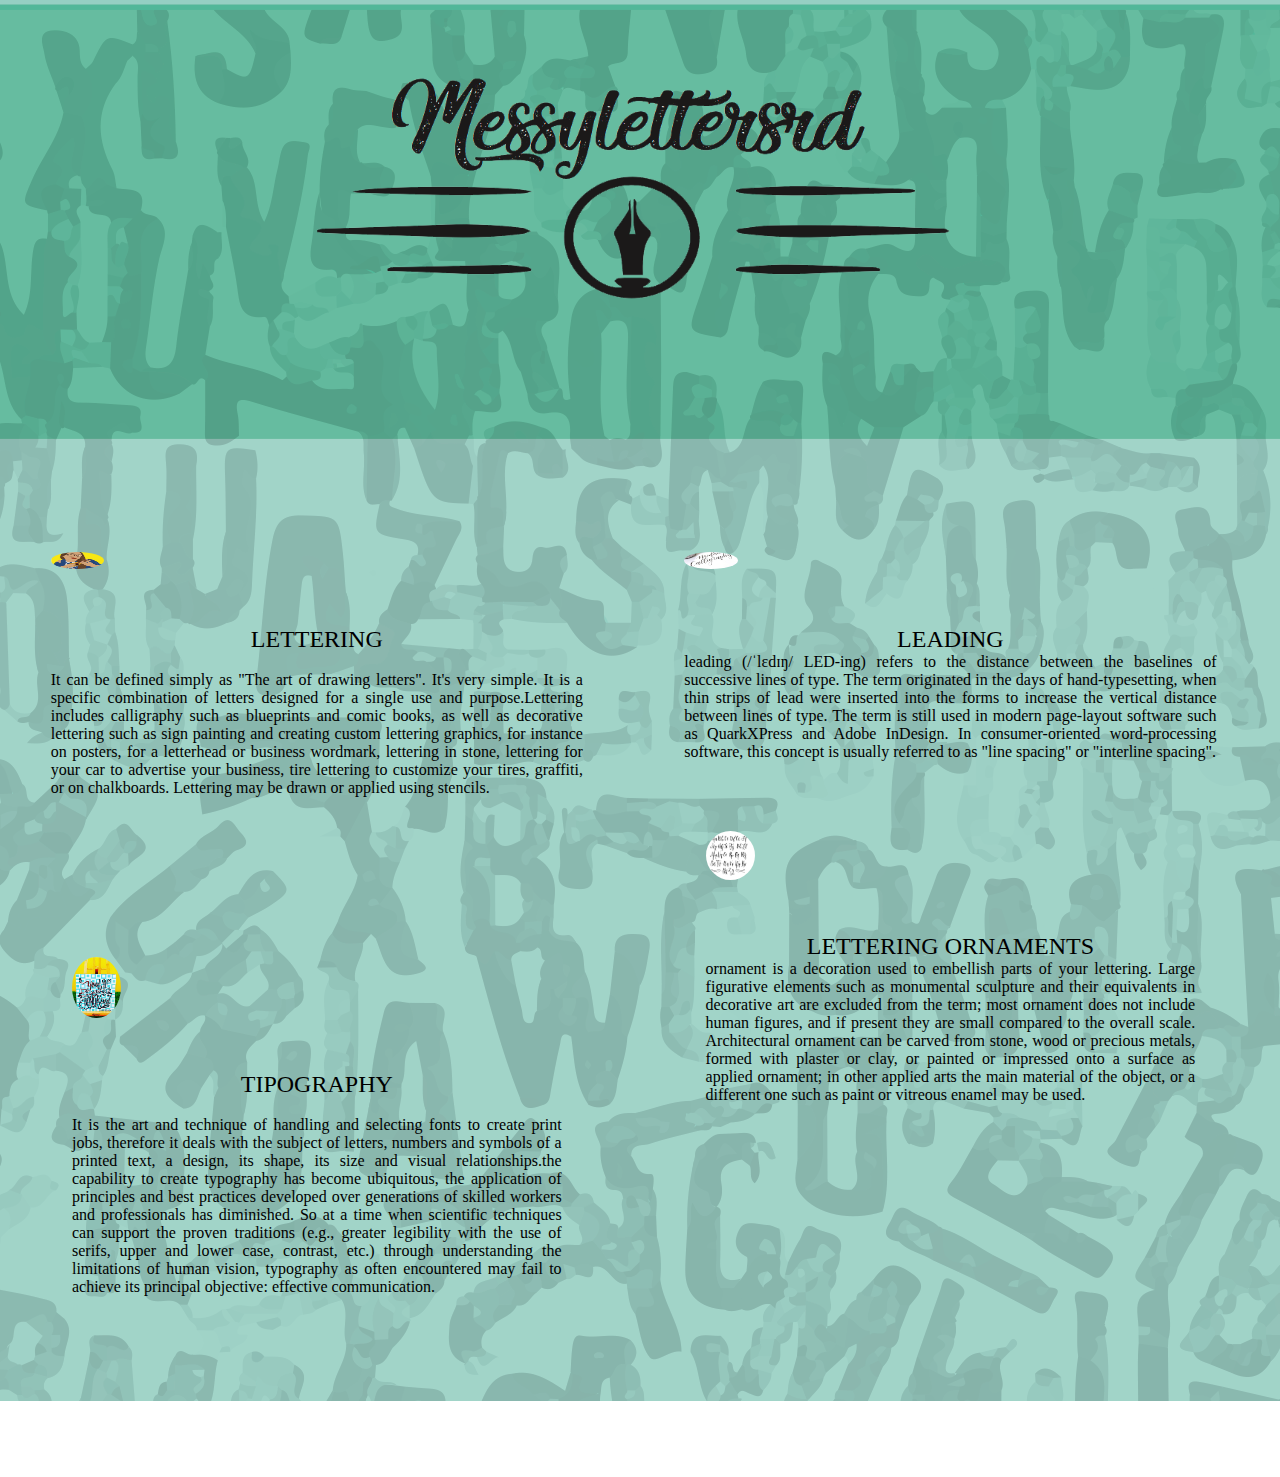
==== tarea/index.html @ 5ddad279 "Add files via upload" ====
<!DOCTYPE html>
<html lang="en">
<head>
  <meta charset="UTF-8">
  <meta charset="utf-8" content="width=device-width,initial-scale=1">
    <link rel="stylesheet" href="css/reset.css" type="text/css">
     <link rel="stylesheet" type="text/css" href="css/style.css">
     <title>MESSYLETTERSRD</title>
 </head>

<body background="img/fondofinal.png" width=99% height=99%>
  <header>
    <h1><img src="img/logofinal.png" width=50% height=50% ></h1>
  </header>
<div class="row">
	<div class="column-1">
	

    <body>
    	<img src="img/coviquintana.jpg">

    	  <h2>LETTERING</h2> 
    <br>
       <p>It can be defined simply as "The art of drawing letters". It's very simple. It is a specific combination of letters designed for a single use and purpose.Lettering includes calligraphy such as blueprints and comic books, as well as decorative lettering such as sign painting and creating custom lettering graphics, for instance on posters, for a letterhead or business wordmark, lettering in stone, lettering for your car to advertise your business, tire lettering to customize your tires, graffiti, or on chalkboards. Lettering may be drawn or applied using stencils.</p><br><br><br><br><br>


<div class="column-2">
<img src="img/lettering.jpg">
  <h2>TIPOGRAPHY</h2><br>
        <p>It is the art and technique of handling and selecting fonts to create print jobs, therefore it deals with the subject of letters, numbers and symbols of a printed text, a design, its shape, its size and visual relationships.the capability to create typography has become ubiquitous, the application of principles and best practices developed over generations of skilled workers and professionals has diminished. So at a time when scientific techniques can support the proven traditions (e.g., greater legibility with the use of serifs, upper and lower case, contrast, etc.) through understanding the limitations of human vision, typography as often encountered may fail to achieve its principal objective: effective communication.</p>
</div></div>
<div class="column-3">
  <img src="img/cali.jpg">
  <h2>LEADING</h2>
  <p>leading (/ˈlɛdɪŋ/ LED-ing) refers to the distance between the baselines of successive lines of type. The term originated in the days of hand-typesetting, when thin strips of lead were inserted into the forms to increase the vertical distance between lines of type. The term is still used in modern page-layout software such as QuarkXPress and Adobe InDesign.
  In consumer-oriented word-processing software, this concept is usually referred to as "line spacing" or "interline spacing".</p>

  <div class="column-4">
    <img src="img/abc.jpg">
    <h2>LETTERING ORNAMENTS</h2>
    <p>ornament is a decoration used to embellish parts of your lettering. Large figurative elements such as monumental sculpture and their equivalents in decorative art are excluded from the term; most ornament does not include human figures, and if present they are small compared to the overall scale. Architectural ornament can be carved from stone, wood or precious metals, formed with plaster or clay, or painted or impressed onto a surface as applied ornament; in other applied arts the main material of the object, or a different one such as paint or vitreous enamel may be used.</p>
  </div></div>

        	
    </body>
    </html>
---- tarea/css/style.css ----
body{ 
  background-color:#ffffff;
  width: 99%;
  height:99%;

}


h1{ text-align: center;
margin-bottom:10%;
margin-top: -6%;

  

}

header img{
  margin-top: 10%;
}

.row, .row-2{
  display: flex;
}

.column-1, .column-2, .column-3, .column-4{
  flex: 1;
  border:1% solid none;
  text-align: justify;
  margin: 2%;
  padding: 2%;
}

.row div img {
   border-radius: 80%;
  width: 10%;
  margin-top: 10%;
  margin-bottom: 10%;
  height: 2%;
}

p{
  font-family:'Handlee', cursive;
  font-size: 1em;
  text-align: justify;

}

h2{
  font-family:'Kaushan Script',cursive;
  font-size: 1.5em;
  text-align: center;
}
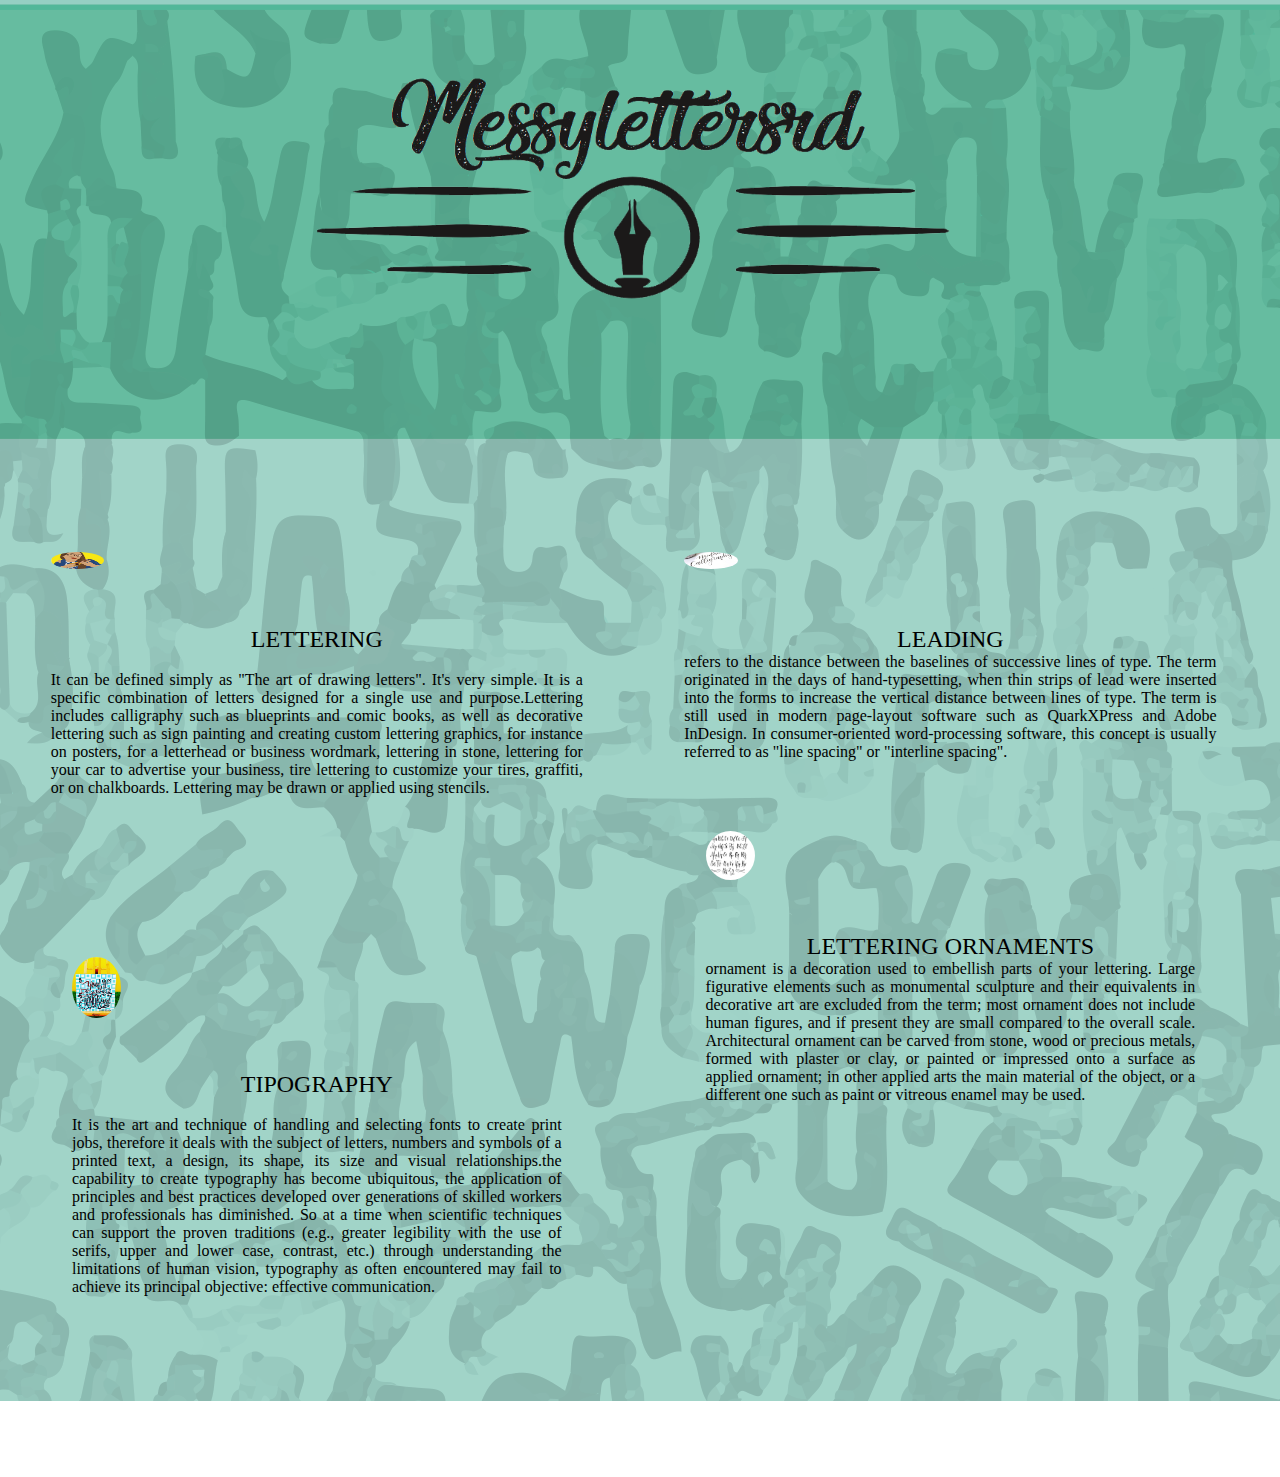
==== commit 9d15d260: "Update index.html" ====
--- a/tarea/index.html
+++ b/tarea/index.html
@@ -2,7 +2,6 @@
 <html lang="en">
 <head>
   <meta charset="UTF-8">
-  <meta charset="utf-8" content="width=device-width,initial-scale=1">
     <link rel="stylesheet" href="css/reset.css" type="text/css">
      <link rel="stylesheet" type="text/css" href="css/style.css">
      <title>MESSYLETTERSRD</title>
@@ -32,7 +31,7 @@
 <div class="column-3">
   <img src="img/cali.jpg">
   <h2>LEADING</h2>
-  <p>leading (/ˈlɛdɪŋ/ LED-ing) refers to the distance between the baselines of successive lines of type. The term originated in the days of hand-typesetting, when thin strips of lead were inserted into the forms to increase the vertical distance between lines of type. The term is still used in modern page-layout software such as QuarkXPress and Adobe InDesign.
+  <p>refers to the distance between the baselines of successive lines of type. The term originated in the days of hand-typesetting, when thin strips of lead were inserted into the forms to increase the vertical distance between lines of type. The term is still used in modern page-layout software such as QuarkXPress and Adobe InDesign.
   In consumer-oriented word-processing software, this concept is usually referred to as "line spacing" or "interline spacing".</p>
 
   <div class="column-4">
